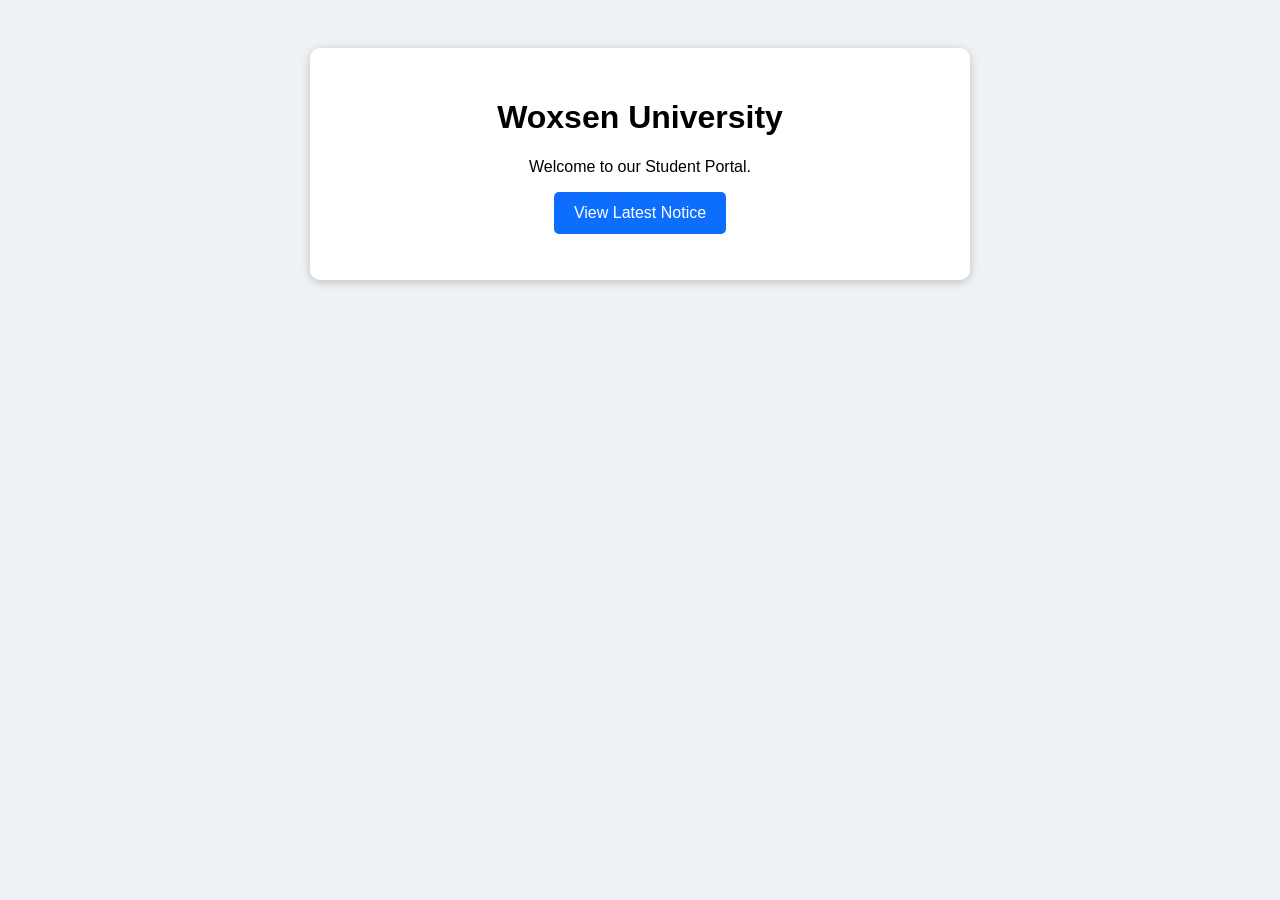
==== index.html @ b118dd83 "Basic Html working example" ====
<!DOCTYPE html>
<html lang="en">
<head>

<meta charset="UTF-8">

<title>Woxsen University</title>

<!-- Page-wide styles for layout, typography, and button behavior -->
<style>

body{

/* Basic page styling for font, background, and centered content */

font-family:Arial;

background:#eef2f5;

text-align:center;

padding:40px;

}

.container{

/* White content box with padding, rounded corners, and shadow */

background:white;

padding:30px;

border-radius:10px;

width:600px;

margin:auto;

box-shadow:0 2px 10px rgba(0,0,0,.2);

}

button{

/* Primary button appearance and clickable styling */

padding:12px 20px;

background:#0d6efd;

color:white;

border:none;

border-radius:5px;

cursor:pointer;

font-size:16px;

}

button:hover{

/* Hover state for better button feedback */

background:#084298;

}

</style>

</head>

<body>

<!-- Main page container holding heading, description, and notice button -->
<div class="container">

<h1>Woxsen University</h1>

<p>

Welcome to our Student Portal.

</p>

<!-- Button triggers JavaScript to display the latest notice -->
<button onclick="showMessage()">

View Latest Notice

</button>

<!-- Notice output is inserted here by the script -->
<p id="notice"></p>

</div>

<script>

// JavaScript function to show the latest notice in the page
function showMessage(){

  document.getElementById("notice").innerHTML=

  "Admissions Open for Academic Year 2026.";

}

</script>

</body>

</html>
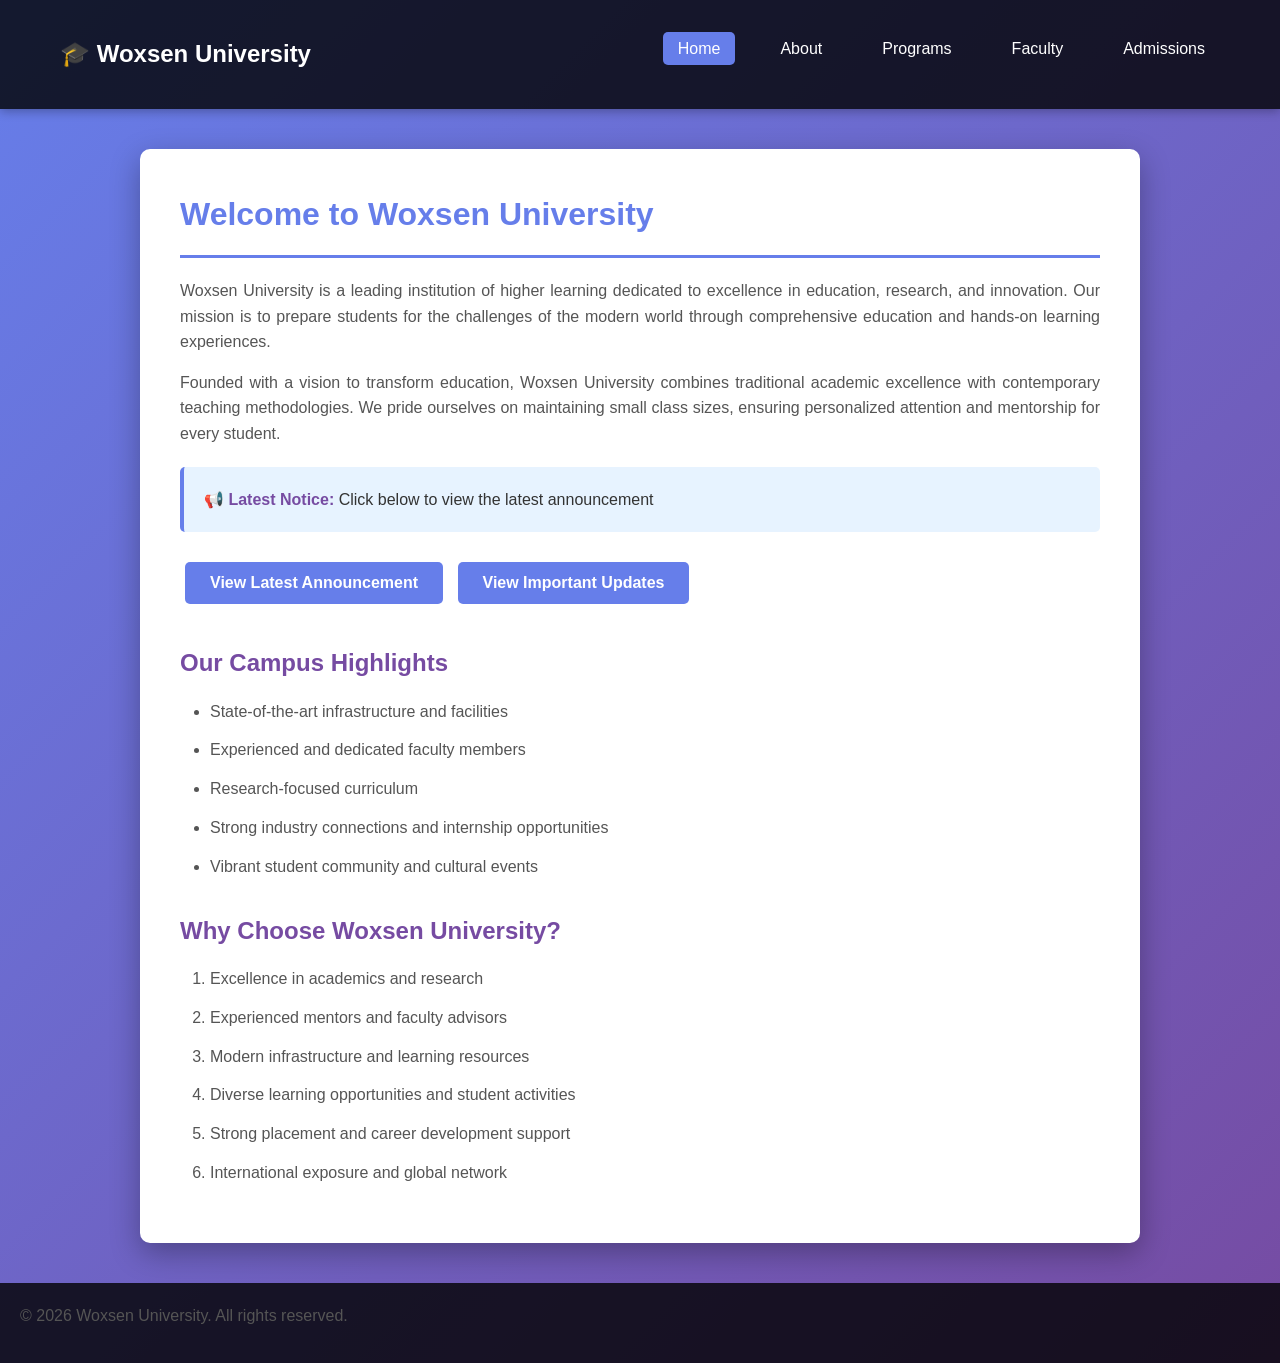
==== commit 2d16cc7a: "feat: Build complete Woxsen University website with 5 pages and professional styling Added index, ab" ====
--- a/index.html
+++ b/index.html
@@ -1,116 +1,258 @@
 <!DOCTYPE html>
 <html lang="en">
 <head>
-
 <meta charset="UTF-8">
-
-<title>Woxsen University</title>
-
-<!-- Page-wide styles for layout, typography, and button behavior -->
+<title>Woxsen University - Home</title>
 <style>
-
-body{
-
-/* Basic page styling for font, background, and centered content */
-
-font-family:Arial;
-
-background:#eef2f5;
-
-text-align:center;
-
-padding:40px;
-
-}
-
-.container{
-
-/* White content box with padding, rounded corners, and shadow */
-
-background:white;
-
-padding:30px;
-
-border-radius:10px;
-
-width:600px;
-
-margin:auto;
-
-box-shadow:0 2px 10px rgba(0,0,0,.2);
-
-}
-
-button{
-
-/* Primary button appearance and clickable styling */
-
-padding:12px 20px;
-
-background:#0d6efd;
-
-color:white;
-
-border:none;
-
-border-radius:5px;
-
-cursor:pointer;
-
-font-size:16px;
-
-}
-
-button:hover{
-
-/* Hover state for better button feedback */
-
-background:#084298;
-
+* {
+  margin: 0;
+  padding: 0;
+  box-sizing: border-box;
+}
+
+body {
+  font-family: 'Segoe UI', Tahoma, Geneva, Verdana, sans-serif;
+  background: linear-gradient(135deg, #667eea 0%, #764ba2 100%);
+  color: #333;
+  line-height: 1.6;
+  min-height: 100vh;
+}
+
+header {
+  background: rgba(0, 0, 0, 0.8);
+  padding: 20px 0;
+  box-shadow: 0 2px 10px rgba(0, 0, 0, 0.3);
+  position: sticky;
+  top: 0;
+  z-index: 100;
+}
+
+nav {
+  max-width: 1200px;
+  margin: 0 auto;
+  display: flex;
+  justify-content: space-between;
+  align-items: center;
+  padding: 0 20px;
+}
+
+.logo {
+  color: white;
+  font-size: 24px;
+  font-weight: bold;
+  text-decoration: none;
+}
+
+.nav-links {
+  display: flex;
+  list-style: none;
+  gap: 30px;
+}
+
+.nav-links a {
+  color: white;
+  text-decoration: none;
+  font-weight: 500;
+  transition: all 0.3s ease;
+  padding: 8px 15px;
+  border-radius: 5px;
+}
+
+.nav-links a:hover,
+.nav-links a.active {
+  background: #667eea;
+  color: white;
+}
+
+.container {
+  background: white;
+  max-width: 1000px;
+  margin: 40px auto;
+  padding: 40px;
+  border-radius: 10px;
+  box-shadow: 0 10px 30px rgba(0, 0, 0, 0.3);
+}
+
+h1 {
+  color: #667eea;
+  margin-bottom: 20px;
+  border-bottom: 3px solid #667eea;
+  padding-bottom: 15px;
+}
+
+h2 {
+  color: #764ba2;
+  margin-top: 30px;
+  margin-bottom: 15px;
+}
+
+h3 {
+  color: #667eea;
+  margin-top: 20px;
+  margin-bottom: 10px;
+}
+
+p {
+  margin-bottom: 15px;
+  text-align: justify;
+  color: #555;
+}
+
+button {
+  padding: 12px 25px;
+  background: #667eea;
+  color: white;
+  border: none;
+  border-radius: 5px;
+  cursor: pointer;
+  font-size: 16px;
+  font-weight: 600;
+  transition: all 0.3s ease;
+  margin: 10px 5px;
+}
+
+button:hover {
+  background: #764ba2;
+  transform: translateY(-2px);
+  box-shadow: 0 5px 15px rgba(0, 0, 0, 0.2);
+}
+
+table {
+  width: 100%;
+  border-collapse: collapse;
+  margin: 20px 0;
+  box-shadow: 0 2px 8px rgba(0, 0, 0, 0.1);
+}
+
+thead {
+  background: #667eea;
+  color: white;
+}
+
+th, td {
+  padding: 15px;
+  text-align: left;
+  border-bottom: 1px solid #ddd;
+}
+
+tbody tr:hover {
+  background: #f5f5f5;
+}
+
+ul, ol {
+  margin: 15px 0 15px 30px;
+  line-height: 1.8;
+}
+
+ul li, ol li {
+  margin-bottom: 10px;
+  color: #555;
+}
+
+.notice-box {
+  background: #e7f3ff;
+  border-left: 4px solid #667eea;
+  padding: 20px;
+  margin: 20px 0;
+  border-radius: 5px;
+}
+
+.notice-box strong {
+  color: #764ba2;
+}
+
+footer {
+  background: rgba(0, 0, 0, 0.8);
+  color: white;
+  text-align: center;
+  padding: 20px;
+  margin-top: 40px;
+}
+
+.content {
+  display: none;
+}
+
+.content.active {
+  display: block;
 }
 
 </style>
-
 </head>
 
 <body>
 
-<!-- Main page container holding heading, description, and notice button -->
+<header>
+  <nav>
+    <a href="index.html" class="logo">🎓 Woxsen University</a>
+    <ul class="nav-links">
+      <li><a href="index.html" class="active">Home</a></li>
+      <li><a href="about.html">About</a></li>
+      <li><a href="programs.html">Programs</a></li>
+      <li><a href="faculty.html">Faculty</a></li>
+      <li><a href="admissions.html">Admissions</a></li>
+    </ul>
+  </nav>
+</header>
+
 <div class="container">
-
-<h1>Woxsen University</h1>
-
-<p>
-
-Welcome to our Student Portal.
-
-</p>
-
-<!-- Button triggers JavaScript to display the latest notice -->
-<button onclick="showMessage()">
-
-View Latest Notice
-
-</button>
-
-<!-- Notice output is inserted here by the script -->
-<p id="notice"></p>
+  <h1>Welcome to Woxsen University</h1>
+  
+  <p>
+    Woxsen University is a leading institution of higher learning dedicated to excellence in education, research, 
+    and innovation. Our mission is to prepare students for the challenges of the modern world through comprehensive 
+    education and hands-on learning experiences.
+  </p>
+
+  <p>
+    Founded with a vision to transform education, Woxsen University combines traditional academic excellence with 
+    contemporary teaching methodologies. We pride ourselves on maintaining small class sizes, ensuring personalized 
+    attention and mentorship for every student.
+  </p>
+
+  <div class="notice-box">
+    <strong>📢 Latest Notice:</strong> <span id="notice">Click below to view the latest announcement</span>
+  </div>
+
+  <button onclick="showMessage()">View Latest Announcement</button>
+  <button onclick="showNotice2()">View Important Updates</button>
+
+  <h2>Our Campus Highlights</h2>
+  <ul>
+    <li>State-of-the-art infrastructure and facilities</li>
+    <li>Experienced and dedicated faculty members</li>
+    <li>Research-focused curriculum</li>
+    <li>Strong industry connections and internship opportunities</li>
+    <li>Vibrant student community and cultural events</li>
+  </ul>
+
+  <h2>Why Choose Woxsen University?</h2>
+  <ol>
+    <li>Excellence in academics and research</li>
+    <li>Experienced mentors and faculty advisors</li>
+    <li>Modern infrastructure and learning resources</li>
+    <li>Diverse learning opportunities and student activities</li>
+    <li>Strong placement and career development support</li>
+    <li>International exposure and global network</li>
+  </ol>
 
 </div>
 
+<footer>
+  <p>&copy; 2026 Woxsen University. All rights reserved.</p>
+</footer>
+
 <script>
-
-// JavaScript function to show the latest notice in the page
-function showMessage(){
-
-  document.getElementById("notice").innerHTML=
-
-  "Admissions Open for Academic Year 2026.";
-
-}
-
+function showMessage() {
+  document.getElementById("notice").innerHTML = 
+  "✅ Admissions Open for Academic Year 2026 - Apply Now!";
+}
+
+function showNotice2() {
+  document.getElementById("notice").innerHTML = 
+  "📅 Campus Tours: Every Saturday at 10:00 AM. Register at admissions@woxsen.edu";
+}
 </script>
 
 </body>
-
 </html>
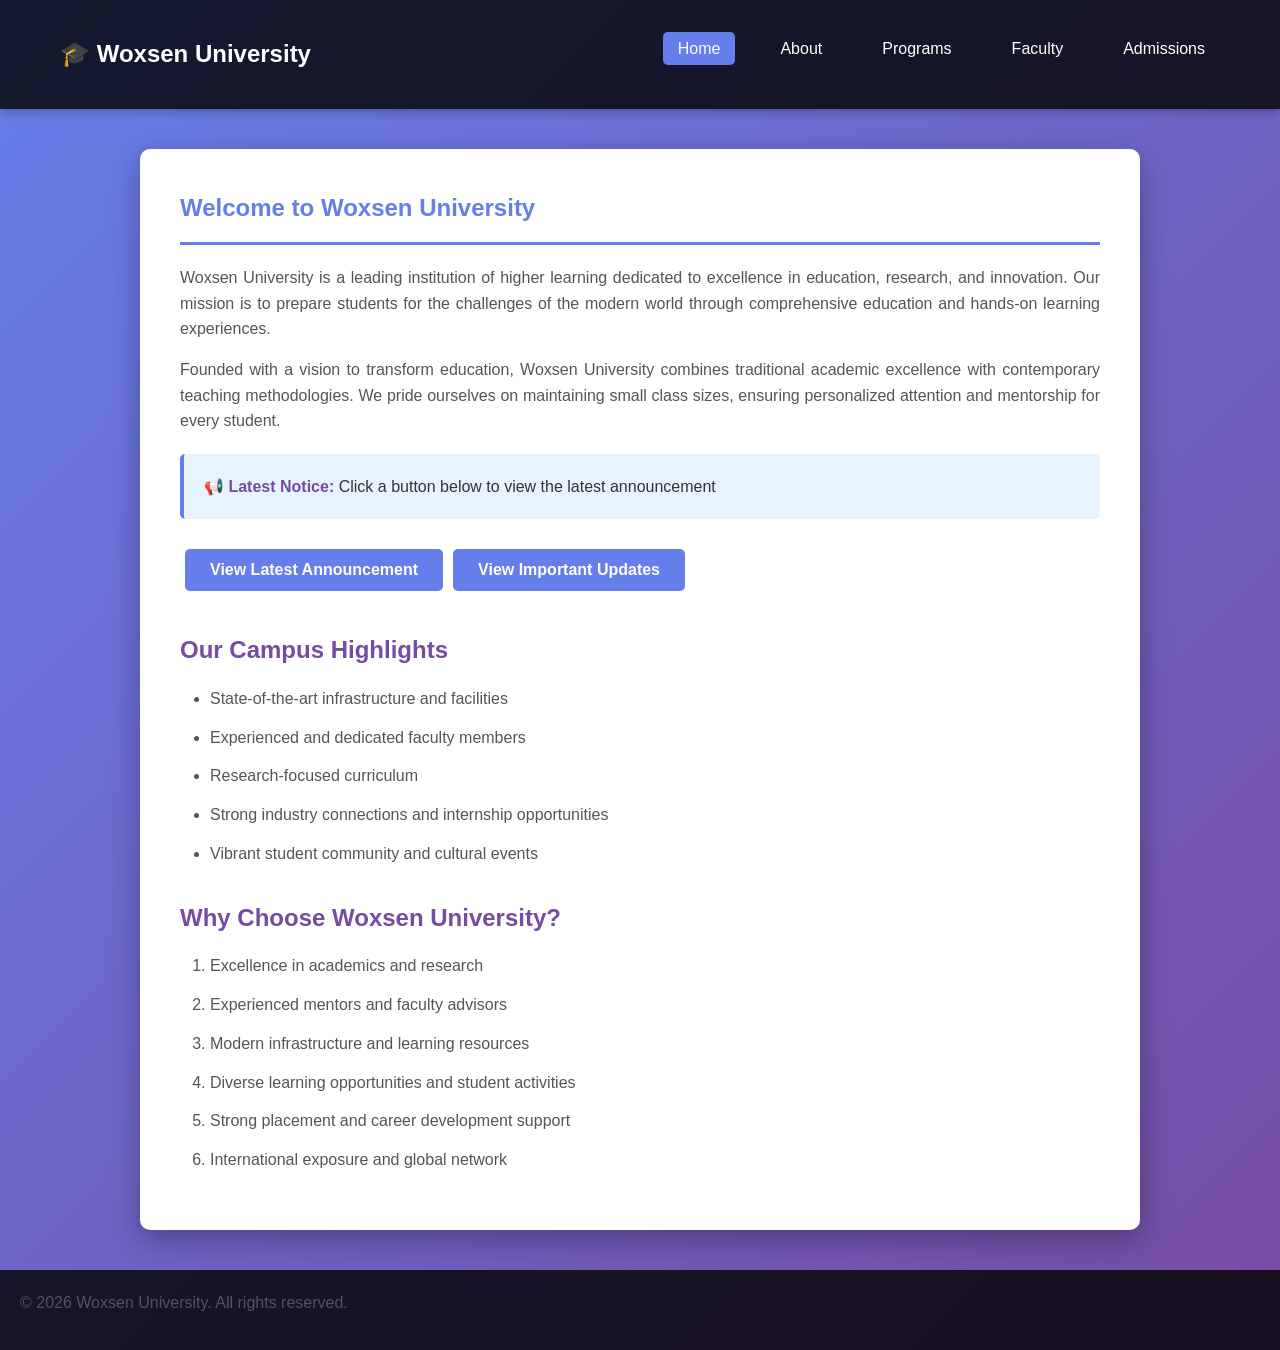
==== commit 0d584a07: "feat: refactor homepage structure and separate content logic simplify index.html into a cleaner sema" ====
--- a/index.html
+++ b/index.html
@@ -1,258 +1,52 @@
+<!DOCTYPE html>
+<html lang="en">
 <!DOCTYPE html>
 <html lang="en">
 <head>
-<meta charset="UTF-8">
-<title>Woxsen University - Home</title>
-<style>
-* {
-  margin: 0;
-  padding: 0;
-  box-sizing: border-box;
-}
+  <meta charset="UTF-8">
+  <meta name="viewport" content="width=device-width, initial-scale=1.0">
+  <title>Woxsen University - Home</title>
+  <link rel="stylesheet" href="styles.css">
+</head>
+<body>
+  <header>
+    <nav>
+      <a href="index.html" class="logo">🎓 Woxsen University</a>
+      <ul class="nav-links" id="nav-links"></ul>
+    </nav>
+  </header>
 
-body {
-  font-family: 'Segoe UI', Tahoma, Geneva, Verdana, sans-serif;
-  background: linear-gradient(135deg, #667eea 0%, #764ba2 100%);
-  color: #333;
-  line-height: 1.6;
-  min-height: 100vh;
-}
+  <main class="container">
+    <section aria-labelledby="hero-title">
+      <h1 id="hero-title"></h1>
+      <div id="hero-intro"></div>
+    </section>
 
-header {
-  background: rgba(0, 0, 0, 0.8);
-  padding: 20px 0;
-  box-shadow: 0 2px 10px rgba(0, 0, 0, 0.3);
-  position: sticky;
-  top: 0;
-  z-index: 100;
-}
+    <section aria-labelledby="notice-title">
+      <div class="notice-box">
+        <strong>📢 Latest Notice:</strong>
+        <span id="notice">Click a button below to view the latest announcement</span>
+      </div>
 
-nav {
-  max-width: 1200px;
-  margin: 0 auto;
-  display: flex;
-  justify-content: space-between;
-  align-items: center;
-  padding: 0 20px;
-}
+      <div id="notice-buttons"></div>
+    </section>
 
-.logo {
-  color: white;
-  font-size: 24px;
-  font-weight: bold;
-  text-decoration: none;
-}
+    <section aria-labelledby="highlights-title">
+      <h2 id="highlights-title">Our Campus Highlights</h2>
+      <ul id="highlights-list"></ul>
+    </section>
 
-.nav-links {
-  display: flex;
-  list-style: none;
-  gap: 30px;
-}
+    <section aria-labelledby="reasons-title">
+      <h2 id="reasons-title">Why Choose Woxsen University?</h2>
+      <ol id="reasons-list"></ol>
+    </section>
+  </main>
 
-.nav-links a {
-  color: white;
-  text-decoration: none;
-  font-weight: 500;
-  transition: all 0.3s ease;
-  padding: 8px 15px;
-  border-radius: 5px;
-}
+  <footer>
+    <p id="footer-text"></p>
+  </footer>
 
-.nav-links a:hover,
-.nav-links a.active {
-  background: #667eea;
-  color: white;
-}
-
-.container {
-  background: white;
-  max-width: 1000px;
-  margin: 40px auto;
-  padding: 40px;
-  border-radius: 10px;
-  box-shadow: 0 10px 30px rgba(0, 0, 0, 0.3);
-}
-
-h1 {
-  color: #667eea;
-  margin-bottom: 20px;
-  border-bottom: 3px solid #667eea;
-  padding-bottom: 15px;
-}
-
-h2 {
-  color: #764ba2;
-  margin-top: 30px;
-  margin-bottom: 15px;
-}
-
-h3 {
-  color: #667eea;
-  margin-top: 20px;
-  margin-bottom: 10px;
-}
-
-p {
-  margin-bottom: 15px;
-  text-align: justify;
-  color: #555;
-}
-
-button {
-  padding: 12px 25px;
-  background: #667eea;
-  color: white;
-  border: none;
-  border-radius: 5px;
-  cursor: pointer;
-  font-size: 16px;
-  font-weight: 600;
-  transition: all 0.3s ease;
-  margin: 10px 5px;
-}
-
-button:hover {
-  background: #764ba2;
-  transform: translateY(-2px);
-  box-shadow: 0 5px 15px rgba(0, 0, 0, 0.2);
-}
-
-table {
-  width: 100%;
-  border-collapse: collapse;
-  margin: 20px 0;
-  box-shadow: 0 2px 8px rgba(0, 0, 0, 0.1);
-}
-
-thead {
-  background: #667eea;
-  color: white;
-}
-
-th, td {
-  padding: 15px;
-  text-align: left;
-  border-bottom: 1px solid #ddd;
-}
-
-tbody tr:hover {
-  background: #f5f5f5;
-}
-
-ul, ol {
-  margin: 15px 0 15px 30px;
-  line-height: 1.8;
-}
-
-ul li, ol li {
-  margin-bottom: 10px;
-  color: #555;
-}
-
-.notice-box {
-  background: #e7f3ff;
-  border-left: 4px solid #667eea;
-  padding: 20px;
-  margin: 20px 0;
-  border-radius: 5px;
-}
-
-.notice-box strong {
-  color: #764ba2;
-}
-
-footer {
-  background: rgba(0, 0, 0, 0.8);
-  color: white;
-  text-align: center;
-  padding: 20px;
-  margin-top: 40px;
-}
-
-.content {
-  display: none;
-}
-
-.content.active {
-  display: block;
-}
-
-</style>
-</head>
-
-<body>
-
-<header>
-  <nav>
-    <a href="index.html" class="logo">🎓 Woxsen University</a>
-    <ul class="nav-links">
-      <li><a href="index.html" class="active">Home</a></li>
-      <li><a href="about.html">About</a></li>
-      <li><a href="programs.html">Programs</a></li>
-      <li><a href="faculty.html">Faculty</a></li>
-      <li><a href="admissions.html">Admissions</a></li>
-    </ul>
-  </nav>
-</header>
-
-<div class="container">
-  <h1>Welcome to Woxsen University</h1>
-  
-  <p>
-    Woxsen University is a leading institution of higher learning dedicated to excellence in education, research, 
-    and innovation. Our mission is to prepare students for the challenges of the modern world through comprehensive 
-    education and hands-on learning experiences.
-  </p>
-
-  <p>
-    Founded with a vision to transform education, Woxsen University combines traditional academic excellence with 
-    contemporary teaching methodologies. We pride ourselves on maintaining small class sizes, ensuring personalized 
-    attention and mentorship for every student.
-  </p>
-
-  <div class="notice-box">
-    <strong>📢 Latest Notice:</strong> <span id="notice">Click below to view the latest announcement</span>
-  </div>
-
-  <button onclick="showMessage()">View Latest Announcement</button>
-  <button onclick="showNotice2()">View Important Updates</button>
-
-  <h2>Our Campus Highlights</h2>
-  <ul>
-    <li>State-of-the-art infrastructure and facilities</li>
-    <li>Experienced and dedicated faculty members</li>
-    <li>Research-focused curriculum</li>
-    <li>Strong industry connections and internship opportunities</li>
-    <li>Vibrant student community and cultural events</li>
-  </ul>
-
-  <h2>Why Choose Woxsen University?</h2>
-  <ol>
-    <li>Excellence in academics and research</li>
-    <li>Experienced mentors and faculty advisors</li>
-    <li>Modern infrastructure and learning resources</li>
-    <li>Diverse learning opportunities and student activities</li>
-    <li>Strong placement and career development support</li>
-    <li>International exposure and global network</li>
-  </ol>
-
-</div>
-
-<footer>
-  <p>&copy; 2026 Woxsen University. All rights reserved.</p>
-</footer>
-
-<script>
-function showMessage() {
-  document.getElementById("notice").innerHTML = 
-  "✅ Admissions Open for Academic Year 2026 - Apply Now!";
-}
-
-function showNotice2() {
-  document.getElementById("notice").innerHTML = 
-  "📅 Campus Tours: Every Saturday at 10:00 AM. Register at admissions@woxsen.edu";
-}
-</script>
-
+  <script src="content.js"></script>
+  <script src="main.js"></script>
 </body>
 </html>
--- a/styles.css
+++ b/styles.css
@@ -0,0 +1,200 @@
+* {
+  margin: 0;
+  padding: 0;
+  box-sizing: border-box;
+}
+
+body {
+  font-family: 'Segoe UI', Tahoma, Geneva, Verdana, sans-serif;
+  background: linear-gradient(135deg, #667eea 0%, #764ba2 100%);
+  color: #333;
+  line-height: 1.6;
+  min-height: 100vh;
+}
+
+header {
+  background: rgba(0, 0, 0, 0.8);
+  padding: 20px 0;
+  box-shadow: 0 2px 10px rgba(0, 0, 0, 0.3);
+  position: sticky;
+  top: 0;
+  z-index: 100;
+}
+
+nav {
+  max-width: 1200px;
+  margin: 0 auto;
+  display: flex;
+  justify-content: space-between;
+  align-items: center;
+  padding: 0 20px;
+}
+
+.logo {
+  color: white;
+  font-size: 24px;
+  font-weight: bold;
+  text-decoration: none;
+}
+
+.nav-links {
+  display: flex;
+  list-style: none;
+  gap: 30px;
+}
+
+.nav-links a {
+  color: white;
+  text-decoration: none;
+  font-weight: 500;
+  transition: all 0.3s ease;
+  padding: 8px 15px;
+  border-radius: 5px;
+}
+
+.nav-links a:hover,
+.nav-links a.active {
+  background: #667eea;
+  color: white;
+}
+
+.container {
+  background: white;
+  max-width: 1000px;
+  margin: 40px auto;
+  padding: 40px;
+  border-radius: 10px;
+  box-shadow: 0 10px 30px rgba(0, 0, 0, 0.3);
+}
+
+h1 {
+  color: #667eea;
+  margin-bottom: 20px;
+  border-bottom: 3px solid #667eea;
+  padding-bottom: 15px;
+}
+
+h2 {
+  color: #764ba2;
+  margin-top: 30px;
+  margin-bottom: 15px;
+}
+
+h3 {
+  color: #667eea;
+  margin-top: 20px;
+  margin-bottom: 10px;
+}
+
+p {
+  margin-bottom: 15px;
+  text-align: justify;
+  color: #555;
+}
+
+button {
+  padding: 12px 25px;
+  background: #667eea;
+  color: white;
+  border: none;
+  border-radius: 5px;
+  cursor: pointer;
+  font-size: 16px;
+  font-weight: 600;
+  transition: all 0.3s ease;
+  margin: 10px 5px;
+}
+
+button:hover {
+  background: #764ba2;
+  transform: translateY(-2px);
+  box-shadow: 0 5px 15px rgba(0, 0, 0, 0.2);
+}
+
+table {
+  width: 100%;
+  border-collapse: collapse;
+  margin: 20px 0;
+  box-shadow: 0 2px 8px rgba(0, 0, 0, 0.1);
+}
+
+thead {
+  background: #667eea;
+  color: white;
+}
+
+th, td {
+  padding: 15px;
+  text-align: left;
+  border-bottom: 1px solid #ddd;
+}
+
+tbody tr:hover {
+  background: #f5f5f5;
+}
+
+ul, ol {
+  margin: 15px 0 15px 30px;
+  line-height: 1.8;
+}
+
+ul li, ol li {
+  margin-bottom: 10px;
+  color: #555;
+}
+
+.notice-box {
+  background: #e7f3ff;
+  border-left: 4px solid #667eea;
+  padding: 20px;
+  margin: 20px 0;
+  border-radius: 5px;
+}
+
+.notice-box strong {
+  color: #764ba2;
+}
+
+.program-box {
+  background: #f9f9f9;
+  border-left: 4px solid #667eea;
+  padding: 20px;
+  margin: 20px 0;
+  border-radius: 5px;
+}
+
+.dept-section {
+  background: #f9f9f9;
+  padding: 20px;
+  margin: 20px 0;
+  border-radius: 5px;
+  border-left: 4px solid #667eea;
+}
+
+.highlight-box {
+  background: #e7f3ff;
+  border-left: 4px solid #667eea;
+  padding: 20px;
+  margin: 20px 0;
+  border-radius: 5px;
+}
+
+.highlight-box strong {
+  color: #764ba2;
+}
+
+footer {
+  background: rgba(0, 0, 0, 0.8);
+  color: white;
+  text-align: center;
+  padding: 20px;
+  margin-top: 40px;
+}
+
+.content {
+  display: none;
+}
+
+.content.active {
+  display: block;
+}
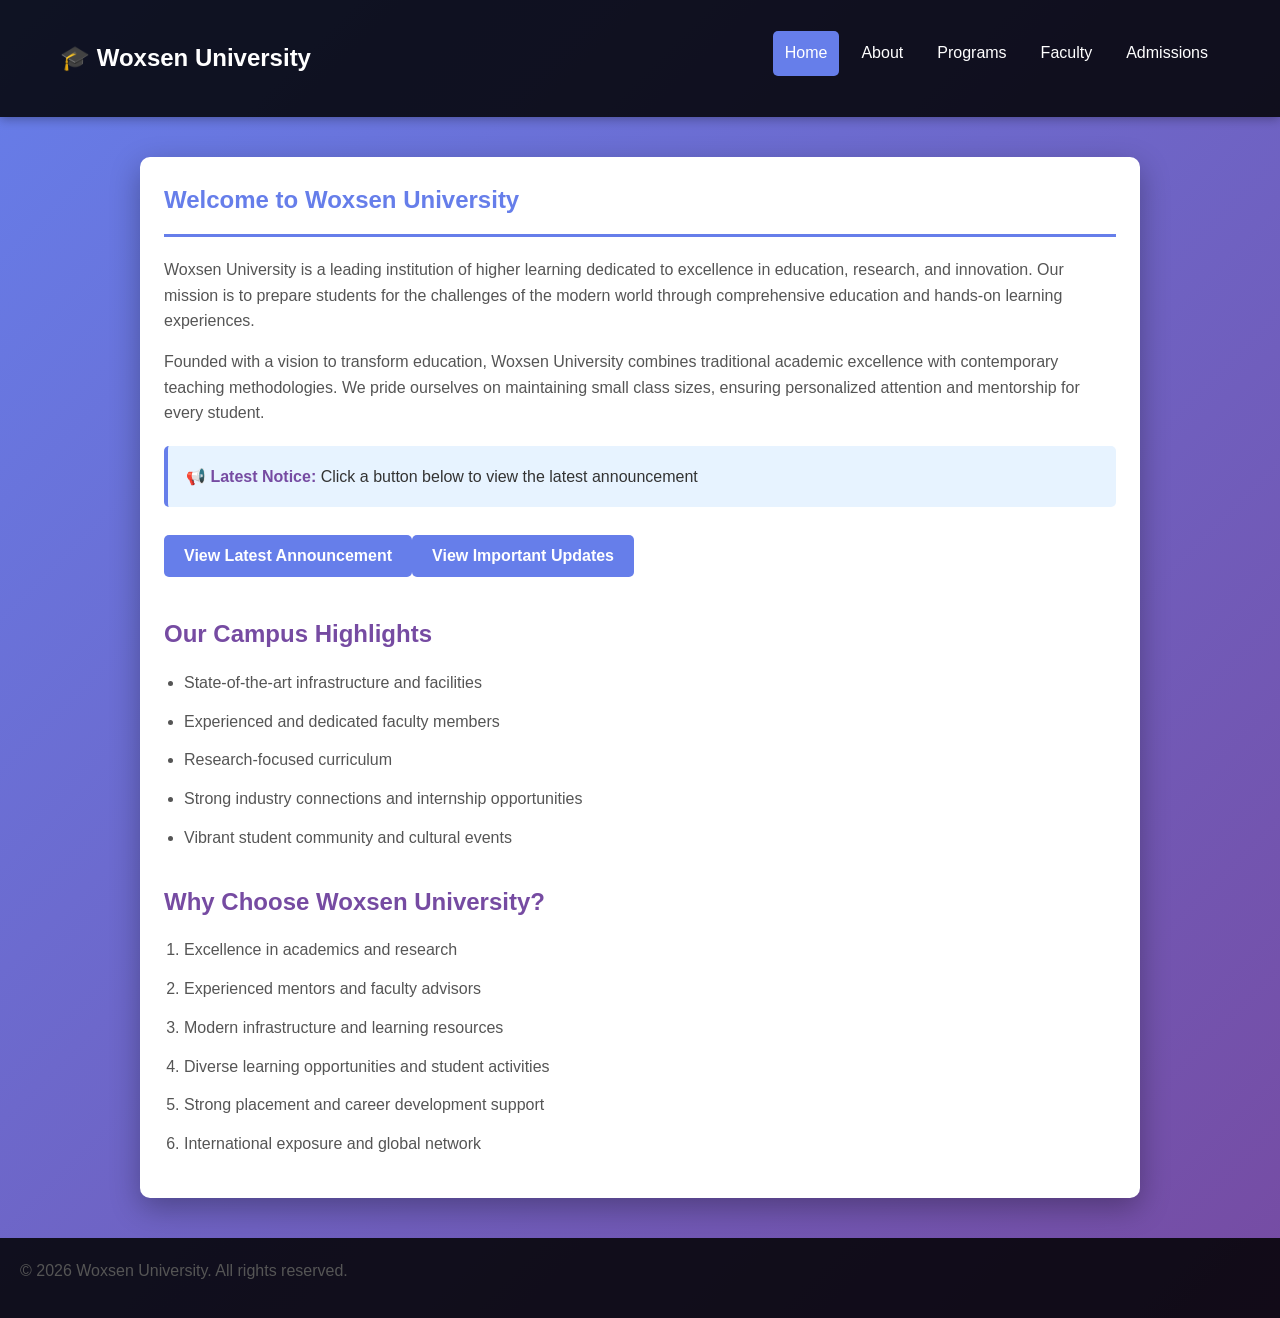
==== commit e23a3ec7: "feat: improve mobile responsiveness and add animated navigation menu make the website responsive acr" ====
--- a/index.html
+++ b/index.html
@@ -12,6 +12,9 @@
   <header>
     <nav>
       <a href="index.html" class="logo">🎓 Woxsen University</a>
+      <button class="nav-toggle" aria-label="Toggle navigation" aria-expanded="false" aria-controls="nav-links">
+        ☰
+      </button>
       <ul class="nav-links" id="nav-links"></ul>
     </nav>
   </header>
@@ -48,5 +51,6 @@
 
   <script src="content.js"></script>
   <script src="main.js"></script>
+  <script src="nav.js"></script>
 </body>
 </html>
--- a/styles.css
+++ b/styles.css
@@ -2,6 +2,10 @@
   margin: 0;
   padding: 0;
   box-sizing: border-box;
+}
+
+html {
+  scroll-behavior: smooth;
 }
 
 body {
@@ -13,8 +17,8 @@
 }
 
 header {
-  background: rgba(0, 0, 0, 0.8);
-  padding: 20px 0;
+  background: rgba(0, 0, 0, 0.85);
+  padding: 16px 0;
   box-shadow: 0 2px 10px rgba(0, 0, 0, 0.3);
   position: sticky;
   top: 0;
@@ -28,19 +32,35 @@
   justify-content: space-between;
   align-items: center;
   padding: 0 20px;
+  gap: 12px;
+  flex-wrap: wrap;
+  position: relative;
 }
 
 .logo {
   color: white;
-  font-size: 24px;
+  font-size: clamp(1.1rem, 2vw, 1.5rem);
   font-weight: bold;
   text-decoration: none;
+}
+
+.nav-toggle {
+  display: none;
+  background: transparent;
+  color: white;
+  font-size: 24px;
+  border: none;
+  cursor: pointer;
+  padding: 4px 8px;
 }
 
 .nav-links {
   display: flex;
   list-style: none;
-  gap: 30px;
+  gap: 10px;
+  flex-wrap: wrap;
+  justify-content: center;
+  transition: all 0.3s ease-in-out;
 }
 
 .nav-links a {
@@ -48,8 +68,9 @@
   text-decoration: none;
   font-weight: 500;
   transition: all 0.3s ease;
-  padding: 8px 15px;
+  padding: 8px 12px;
   border-radius: 5px;
+  display: inline-block;
 }
 
 .nav-links a:hover,
@@ -58,11 +79,17 @@
   color: white;
 }
 
+.nav-links a:focus-visible,
+button:focus-visible {
+  outline: 3px solid #fff;
+  outline-offset: 2px;
+}
+
 .container {
   background: white;
-  max-width: 1000px;
+  width: min(1000px, calc(100% - 32px));
   margin: 40px auto;
-  padding: 40px;
+  padding: 24px;
   border-radius: 10px;
   box-shadow: 0 10px 30px rgba(0, 0, 0, 0.3);
 }
@@ -88,12 +115,12 @@
 
 p {
   margin-bottom: 15px;
-  text-align: justify;
+  text-align: left;
   color: #555;
 }
 
 button {
-  padding: 12px 25px;
+  padding: 12px 20px;
   background: #667eea;
   color: white;
   border: none;
@@ -102,7 +129,7 @@
   font-size: 16px;
   font-weight: 600;
   transition: all 0.3s ease;
-  margin: 10px 5px;
+  margin: 8px 0;
 }
 
 button:hover {
@@ -116,6 +143,9 @@
   border-collapse: collapse;
   margin: 20px 0;
   box-shadow: 0 2px 8px rgba(0, 0, 0, 0.1);
+  display: block;
+  overflow-x: auto;
+  white-space: nowrap;
 }
 
 thead {
@@ -134,7 +164,7 @@
 }
 
 ul, ol {
-  margin: 15px 0 15px 30px;
+  margin: 15px 0 15px 20px;
   line-height: 1.8;
 }
 
@@ -143,48 +173,28 @@
   color: #555;
 }
 
+.notice-box,
+.program-box,
+.dept-section,
+.highlight-box {
+  background: #f9f9f9;
+  border-left: 4px solid #667eea;
+  padding: 18px;
+  margin: 20px 0;
+  border-radius: 5px;
+}
+
 .notice-box {
   background: #e7f3ff;
-  border-left: 4px solid #667eea;
-  padding: 20px;
-  margin: 20px 0;
-  border-radius: 5px;
-}
-
-.notice-box strong {
-  color: #764ba2;
-}
-
-.program-box {
-  background: #f9f9f9;
-  border-left: 4px solid #667eea;
-  padding: 20px;
-  margin: 20px 0;
-  border-radius: 5px;
-}
-
-.dept-section {
-  background: #f9f9f9;
-  padding: 20px;
-  margin: 20px 0;
-  border-radius: 5px;
-  border-left: 4px solid #667eea;
-}
-
-.highlight-box {
-  background: #e7f3ff;
-  border-left: 4px solid #667eea;
-  padding: 20px;
-  margin: 20px 0;
-  border-radius: 5px;
-}
-
+}
+
+.notice-box strong,
 .highlight-box strong {
   color: #764ba2;
 }
 
 footer {
-  background: rgba(0, 0, 0, 0.8);
+  background: rgba(0, 0, 0, 0.85);
   color: white;
   text-align: center;
   padding: 20px;
@@ -198,3 +208,95 @@
 .content.active {
   display: block;
 }
+
+@media (max-width: 768px) {
+  nav {
+    justify-content: space-between;
+    text-align: left;
+  }
+
+  .nav-toggle {
+    display: inline-block;
+  }
+
+  .nav-links {
+    display: none;
+    width: 100%;
+    flex-direction: column;
+    background: rgba(0, 0, 0, 0.95);
+    padding: 10px;
+    border-radius: 8px;
+    margin-top: 10px;
+    opacity: 0;
+    transform: translateY(-8px);
+    pointer-events: none;
+  }
+
+  .nav-links.show {
+    display: flex;
+    opacity: 1;
+    transform: translateY(0);
+    pointer-events: auto;
+  }
+
+  .nav-links li {
+    width: 100%;
+  }
+
+  .nav-links a {
+    display: block;
+    width: 100%;
+    padding: 10px 12px;
+  }
+
+  .container {
+    width: min(100%, calc(100% - 20px));
+    padding: 18px;
+    margin: 20px auto;
+  }
+
+  button {
+    width: 100%;
+  }
+}
+
+@media (max-width: 480px) {
+  body {
+    font-size: 15px;
+  }
+
+  header {
+    padding: 12px 0;
+  }
+
+  .logo {
+    width: 100%;
+    text-align: center;
+  }
+
+  .nav-links {
+    gap: 6px;
+  }
+
+  .nav-links a {
+    padding: 6px 10px;
+    font-size: 14px;
+  }
+
+  .container {
+    padding: 16px;
+    border-radius: 8px;
+  }
+
+  h1 {
+    font-size: 1.5rem;
+  }
+
+  h2 {
+    font-size: 1.2rem;
+  }
+
+  th, td {
+    padding: 10px 8px;
+  }
+}
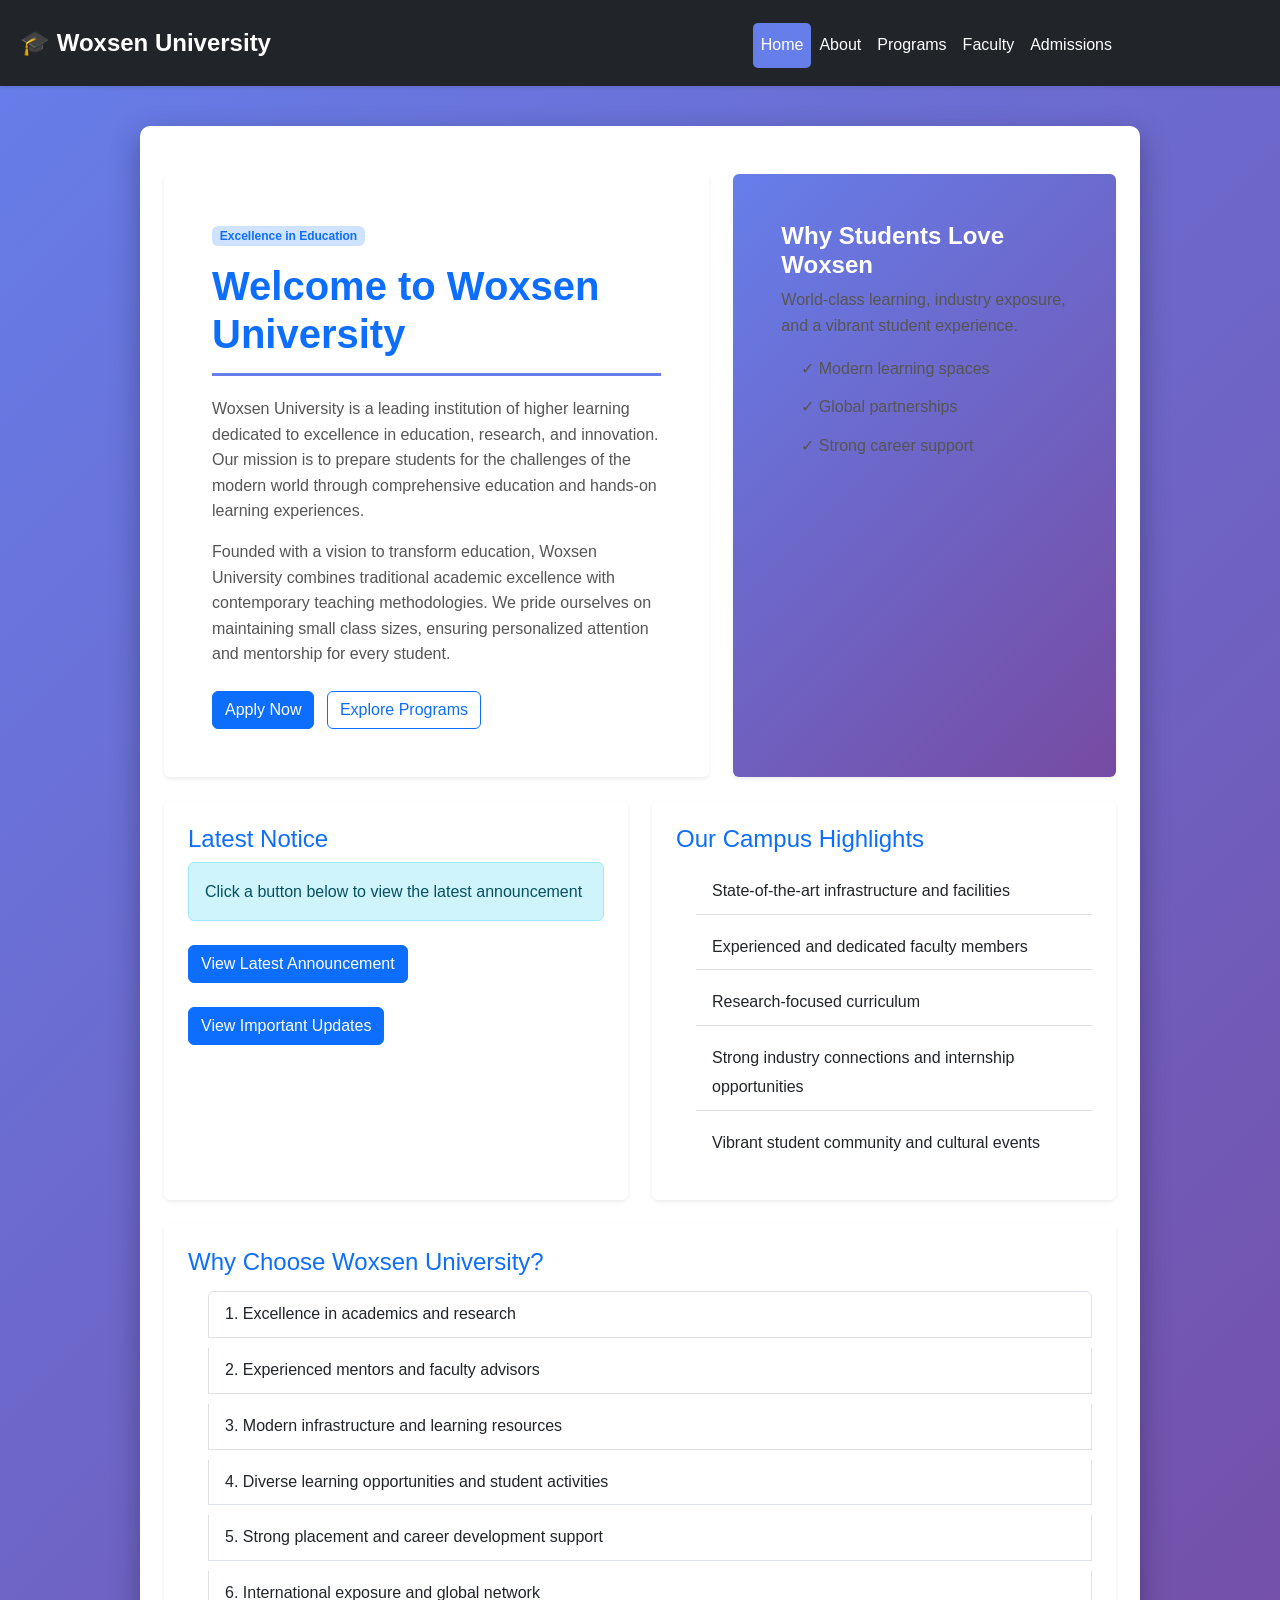
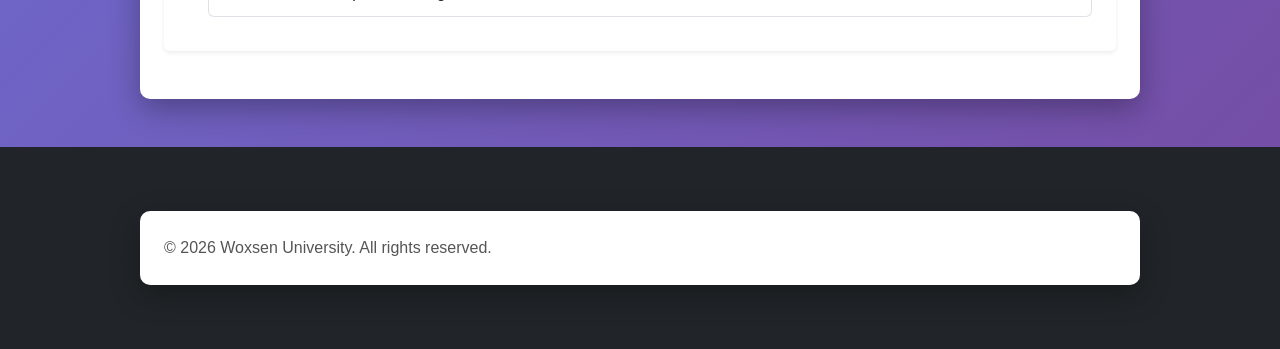
==== commit 245dda00: "fix: resolve navbar and button alignment issues across all pages - Integrate Bootstrap's native coll" ====
--- a/index.html
+++ b/index.html
@@ -1,56 +1,91 @@
-<!DOCTYPE html>
-<html lang="en">
 <!DOCTYPE html>
 <html lang="en">
 <head>
   <meta charset="UTF-8">
   <meta name="viewport" content="width=device-width, initial-scale=1.0">
   <title>Woxsen University - Home</title>
+  <link href="https://cdn.jsdelivr.net/npm/bootstrap@5.3.3/dist/css/bootstrap.min.css" rel="stylesheet">
   <link rel="stylesheet" href="styles.css">
 </head>
 <body>
-  <header>
-    <nav>
-      <a href="index.html" class="logo">🎓 Woxsen University</a>
-      <button class="nav-toggle" aria-label="Toggle navigation" aria-expanded="false" aria-controls="nav-links">
-        ☰
+  <header class="navbar navbar-expand-lg navbar-dark bg-dark sticky-top shadow-sm">
+    <div class="container">
+      <a href="index.html" class="navbar-brand fw-bold">🎓 Woxsen University</a>
+      <button class="navbar-toggler border-0" type="button" data-bs-toggle="collapse" data-bs-target="#navbarNav" aria-controls="navbarNav" aria-expanded="false" aria-label="Toggle navigation">
+        <span class="navbar-toggler-icon"></span>
       </button>
-      <ul class="nav-links" id="nav-links"></ul>
-    </nav>
+      <div class="collapse navbar-collapse" id="navbarNav">
+        <ul class="navbar-nav ms-auto" id="nav-links"></ul>
+      </div>
+    </div>
   </header>
 
-  <main class="container">
-    <section aria-labelledby="hero-title">
-      <h1 id="hero-title"></h1>
-      <div id="hero-intro"></div>
+  <main class="container py-4 py-lg-5">
+    <section class="row align-items-stretch g-4 mb-4">
+      <div class="col-lg-7">
+        <div class="card shadow-sm border-0 h-100">
+          <div class="card-body p-4 p-lg-5">
+            <span class="badge bg-primary-subtle text-primary mb-3">Excellence in Education</span>
+            <h1 class="display-6 fw-bold text-primary" id="hero-title"></h1>
+            <div id="hero-intro"></div>
+            <div class="mt-4">
+              <a class="btn btn-primary me-2" href="admissions.html">Apply Now</a>
+              <a class="btn btn-outline-primary" href="programs.html">Explore Programs</a>
+            </div>
+          </div>
+        </div>
+      </div>
+      <div class="col-lg-5">
+        <div class="card border-0 h-100 text-white shadow-sm" style="background: linear-gradient(135deg, #667eea 0%, #764ba2 100%);">
+          <div class="card-body p-4 p-lg-5">
+            <h2 class="h4 fw-bold">Why Students Love Woxsen</h2>
+            <p class="mb-3">World-class learning, industry exposure, and a vibrant student experience.</p>
+            <ul class="list-unstyled">
+              <li>✓ Modern learning spaces</li>
+              <li>✓ Global partnerships</li>
+              <li>✓ Strong career support</li>
+            </ul>
+          </div>
+        </div>
+      </div>
     </section>
 
-    <section aria-labelledby="notice-title">
-      <div class="notice-box">
-        <strong>📢 Latest Notice:</strong>
-        <span id="notice">Click a button below to view the latest announcement</span>
+    <section class="row g-4">
+      <div class="col-lg-6">
+        <div class="card shadow-sm border-0 h-100">
+          <div class="card-body p-4">
+            <h2 class="h4 text-primary">Latest Notice</h2>
+            <div class="alert alert-info mb-3" role="status" id="notice">Click a button below to view the latest announcement</div>
+            <div id="notice-buttons"></div>
+          </div>
+        </div>
       </div>
-
-      <div id="notice-buttons"></div>
+      <div class="col-lg-6">
+        <div class="card shadow-sm border-0 h-100">
+          <div class="card-body p-4">
+            <h2 class="h4 text-primary">Our Campus Highlights</h2>
+            <ul class="list-group list-group-flush" id="highlights-list"></ul>
+          </div>
+        </div>
+      </div>
     </section>
 
-    <section aria-labelledby="highlights-title">
-      <h2 id="highlights-title">Our Campus Highlights</h2>
-      <ul id="highlights-list"></ul>
-    </section>
-
-    <section aria-labelledby="reasons-title">
-      <h2 id="reasons-title">Why Choose Woxsen University?</h2>
-      <ol id="reasons-list"></ol>
+    <section class="card shadow-sm border-0 mt-4">
+      <div class="card-body p-4">
+        <h2 class="h4 text-primary">Why Choose Woxsen University?</h2>
+        <ol class="list-group list-group-numbered" id="reasons-list"></ol>
+      </div>
     </section>
   </main>
 
-  <footer>
-    <p id="footer-text"></p>
+  <footer class="bg-dark text-white py-4 mt-5">
+    <div class="container text-center">
+      <p class="mb-0" id="footer-text"></p>
+    </div>
   </footer>
 
   <script src="content.js"></script>
   <script src="main.js"></script>
-  <script src="nav.js"></script>
+  <script src="https://cdn.jsdelivr.net/npm/bootstrap@5.3.3/dist/js/bootstrap.bundle.min.js"></script>
 </body>
 </html>
--- a/styles.css
+++ b/styles.css
@@ -25,16 +25,33 @@
   z-index: 100;
 }
 
-nav {
-  max-width: 1200px;
-  margin: 0 auto;
-  display: flex;
-  justify-content: space-between;
-  align-items: center;
-  padding: 0 20px;
-  gap: 12px;
-  flex-wrap: wrap;
-  position: relative;
+.navbar-brand {
+  color: white !important;
+  font-size: 1.5rem !important;
+  font-weight: bold !important;
+  white-space: nowrap;
+  display: inline-block;
+}
+
+.nav-link {
+  color: white !important;
+  transition: all 0.3s ease !important;
+}
+
+.nav-link:hover {
+  background: #667eea !important;
+  border-radius: 5px !important;
+}
+
+.nav-link.active {
+  background: #667eea !important;
+  border-radius: 5px !important;
+}
+
+button:focus-visible,
+.navbar-toggler:focus-visible {
+  outline: 3px solid #fff;
+  outline-offset: 2px;
 }
 
 .logo {
@@ -44,45 +61,14 @@
   text-decoration: none;
 }
 
-.nav-toggle {
-  display: none;
-  background: transparent;
-  color: white;
-  font-size: 24px;
-  border: none;
-  cursor: pointer;
-  padding: 4px 8px;
-}
-
-.nav-links {
-  display: flex;
-  list-style: none;
-  gap: 10px;
-  flex-wrap: wrap;
-  justify-content: center;
-  transition: all 0.3s ease-in-out;
-}
-
-.nav-links a {
-  color: white;
-  text-decoration: none;
-  font-weight: 500;
-  transition: all 0.3s ease;
-  padding: 8px 12px;
-  border-radius: 5px;
-  display: inline-block;
-}
-
-.nav-links a:hover,
-.nav-links a.active {
-  background: #667eea;
-  color: white;
-}
-
-.nav-links a:focus-visible,
-button:focus-visible {
-  outline: 3px solid #fff;
-  outline-offset: 2px;
+header .container,
+nav .container {
+  background: transparent !important;
+  width: 100% !important;
+  margin: 0 !important;
+  padding: 0 20px !important;
+  border-radius: 0 !important;
+  box-shadow: none !important;
 }
 
 .container {
@@ -129,13 +115,21 @@
   font-size: 16px;
   font-weight: 600;
   transition: all 0.3s ease;
-  margin: 8px 0;
+  margin: 8px 8px 8px 0;
+  display: inline-block;
+  white-space: nowrap;
 }
 
 button:hover {
   background: #764ba2;
   transform: translateY(-2px);
   box-shadow: 0 5px 15px rgba(0, 0, 0, 0.2);
+}
+
+#notice-buttons {
+  display: flex;
+  flex-wrap: wrap;
+  gap: 8px;
 }
 
 table {
@@ -210,45 +204,6 @@
 }
 
 @media (max-width: 768px) {
-  nav {
-    justify-content: space-between;
-    text-align: left;
-  }
-
-  .nav-toggle {
-    display: inline-block;
-  }
-
-  .nav-links {
-    display: none;
-    width: 100%;
-    flex-direction: column;
-    background: rgba(0, 0, 0, 0.95);
-    padding: 10px;
-    border-radius: 8px;
-    margin-top: 10px;
-    opacity: 0;
-    transform: translateY(-8px);
-    pointer-events: none;
-  }
-
-  .nav-links.show {
-    display: flex;
-    opacity: 1;
-    transform: translateY(0);
-    pointer-events: auto;
-  }
-
-  .nav-links li {
-    width: 100%;
-  }
-
-  .nav-links a {
-    display: block;
-    width: 100%;
-    padding: 10px 12px;
-  }
-
   .container {
     width: min(100%, calc(100% - 20px));
     padding: 18px;
@@ -274,15 +229,6 @@
     text-align: center;
   }
 
-  .nav-links {
-    gap: 6px;
-  }
-
-  .nav-links a {
-    padding: 6px 10px;
-    font-size: 14px;
-  }
-
   .container {
     padding: 16px;
     border-radius: 8px;
